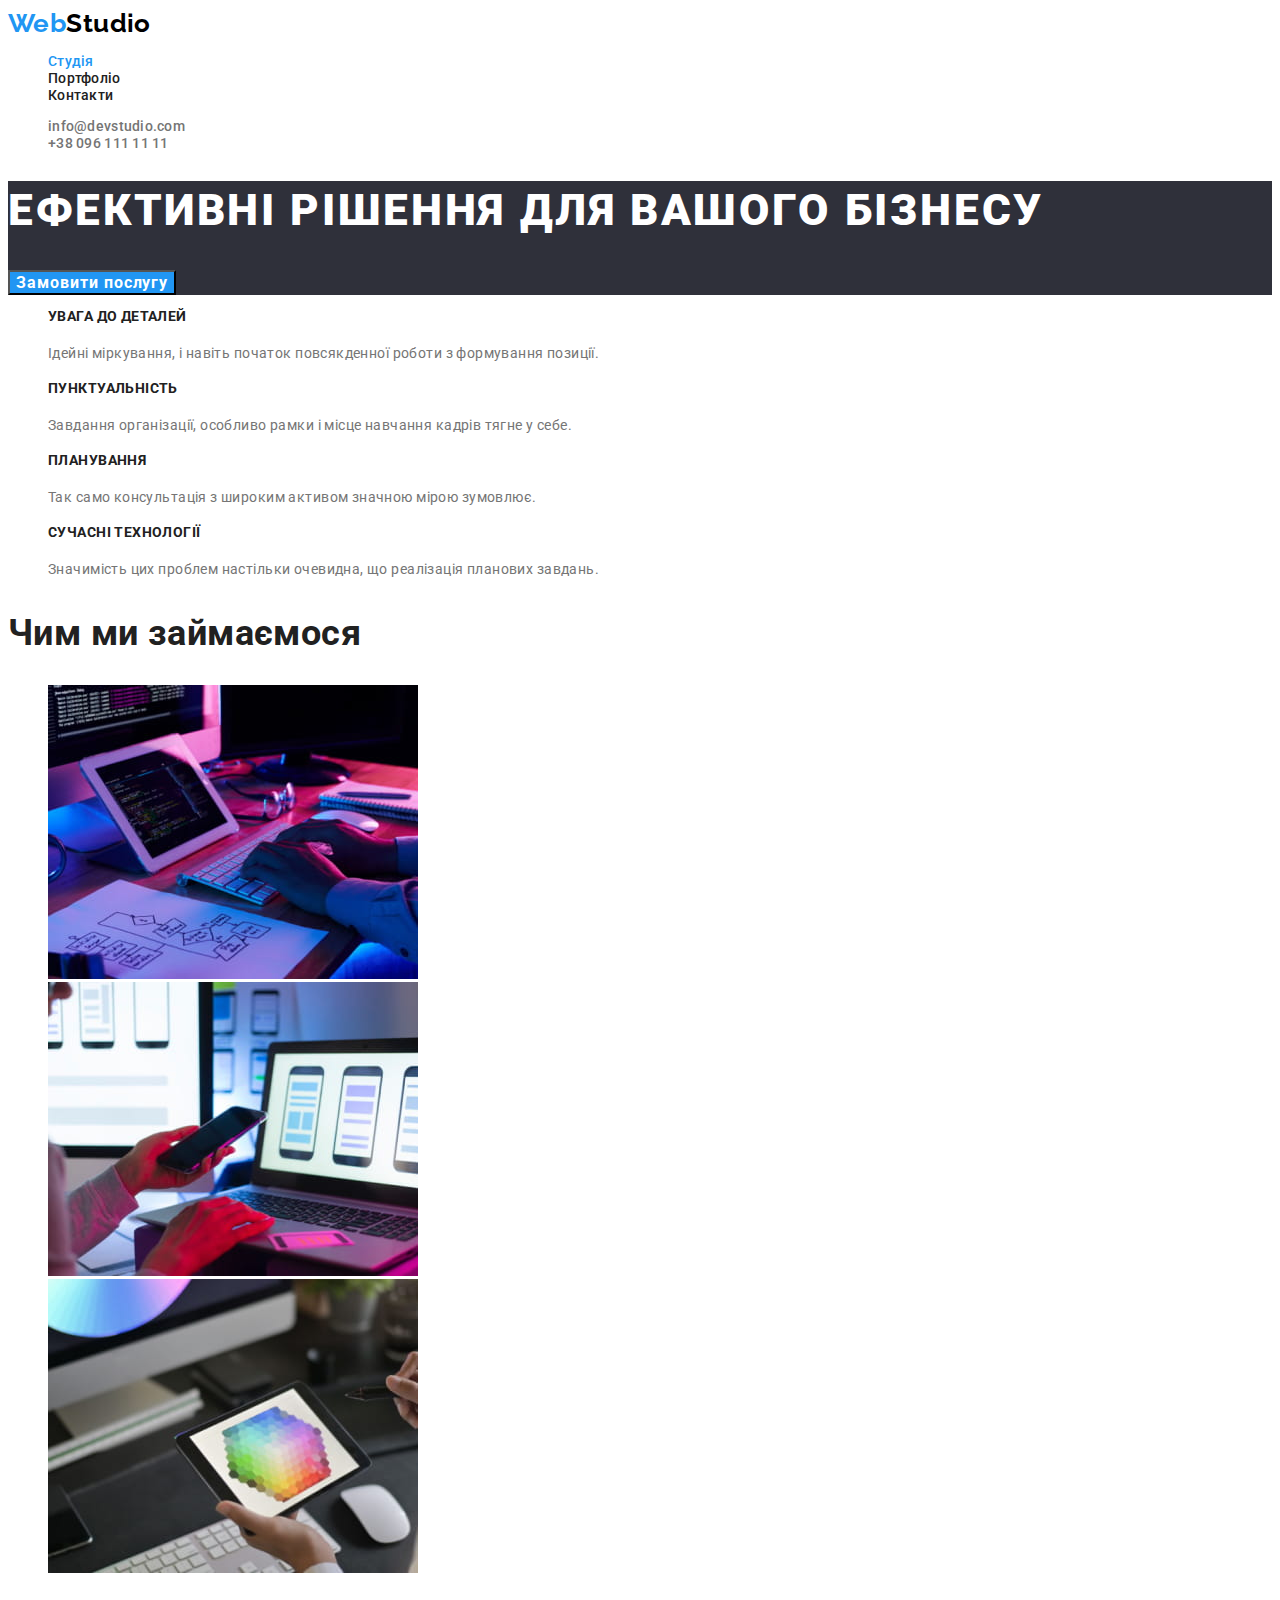
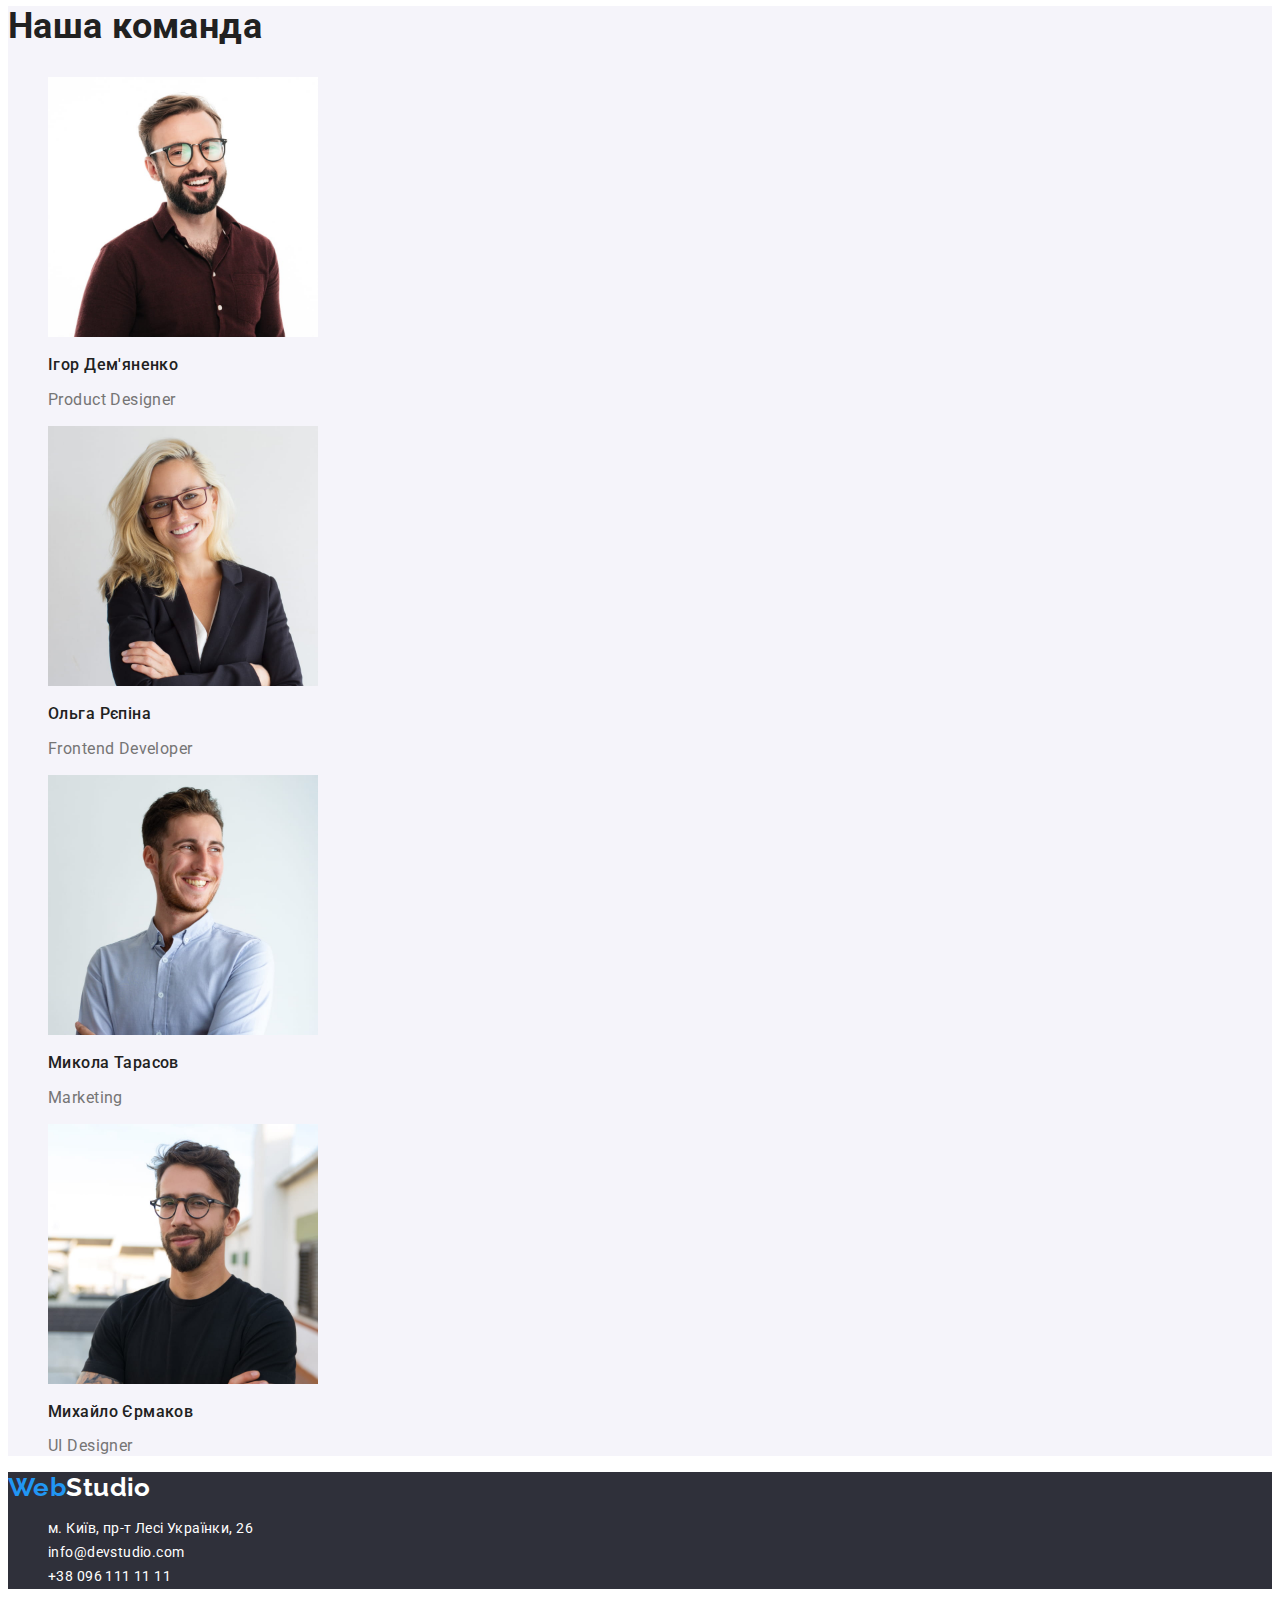
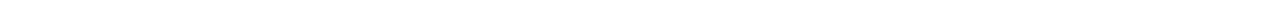
==== index.html @ cea5d0b4 "start" ====
<!DOCTYPE html>
<html lang="uk">
<head>
    <meta charset="UTF-8">
    <meta http-equiv="X-UA-Compatible" content="IE=edge">
    <meta name="viewport" content="width=device-width, initial-scale=1.0">
    <title>Студія</title>
    <link rel="preconnect" href="https://fonts.googleapis.com"> 
<link rel="preconnect" href="https://fonts.gstatic.com" crossorigin> 
<link href="https://fonts.googleapis.com/css2?family=Raleway:wght@700&family=Roboto:wght@400;500;700;900&display=swap" rel="stylesheet">
    <link rel="stylesheet" href="./css/styles.css">
</head>
<body>
    <header class="head">
        <nav class="nav">
            <a href="" lang="en" class="link logo"><span>Web</span>Studio</a>
            <ul class="list nav-list">
                <li class="nav-list-item">
                    <a href="./index.html" class="link nav-list-link active-page">Студія</a>
                </li>
                <li class="nav-list-item">
                    <a href="./portfolio.html" class="link nav-list-link">Портфоліо</a>
                </li>
                <li class="nav-list-item">
                    <a href="" class="link nav-list-link">Контакти</a>
                </li>
            </ul>  
        </nav>
        <ul class="list cont-list">
            <li class="cont-list-item">
                <a href="mailto:info@devstudio.com" class="link nav-list-link cont-list-link">info@devstudio.com</a>
            </li>
            <li class="cont-list-item">
                <a href="tel:+380961111111" class="link nav-list-link cont-list-link">+38 096 111 11 11</a>
            </li>
        </ul>
        
    </header>
    <main>
        <section class="hero">
            <h1 class="main-title">Ефективні рішення для вашого бізнесу</h1>
            <button type="button" class="btn">Замовити послугу</button>
        </section>

        <section class="about">
            <h2 hidden class="about-title">Наші особливості</h2>
            <ul class="list about-list">
                <li class="about-list-item">
                    <h3 class="about-list-title">УВАГА ДО ДЕТАЛЕЙ</h3>
                    <p class="about-list-text">Ідейні міркування, і навіть початок повсякденної роботи з формування позиції.</p>
                </li>
                <li class="about-list-item">
                    <h3 class="about-list-title">ПУНКТУАЛЬНІСТЬ</h3>
                    <p class="about-list-text">Завдання організації, особливо рамки і місце навчання кадрів тягне у себе.</p>
                </li>
                <li class="about-list-item">
                    <h3 class="about-list-title">ПЛАНУВАННЯ</h3>
                    <p class="about-list-text">Так само консультація з широким активом значною мірою зумовлює.</p>
                </li>
                <li class="about-list-item">
                    <h3 class="about-list-title">СУЧАСНІ ТЕХНОЛОГІЇ</h3>
                    <p class="about-list-text">Значимість цих проблем настільки очевидна, що реалізація планових завдань.</p>
                </li>
            </ul>
        </section>

        <section class="work">
            <h2 class="sec-title">Чим ми займаємося</h2>
            <ul class="list work-list">
                <li class="work-list-item">
                    <img src="./images/computerwork.jpg" alt="Праця на комп'ютері" width="370" height="294">
                </li>
                <li class="work-list-item">
                    <img src="./images/phonework.jpg" alt="Праця на телефоні" width="370" height="294">
                </li>
                <li class="work-list-item">
                    <img src="./images/padwork.jpg" alt="Праця на планшеті" width="370" height="294">
                </li>
            </ul>
        </section>

        <section class="team">
            <h2 class="sec-title">Наша команда</h2>
            <ul class="list team-list">
                <li class="team-list-item">
                    <img src="./images/igorphoto.jpg" alt="Фото Ігора" width="270" height="260">
                    <h3 class="team-list-title">Ігор Дем'яненко</h3>
                    <p lang="en" class="team-list-text">Product Designer</p>
                </li>
                <li class="team-list-item">
                    <img src="./images/olgaphoto.jpg" alt="Фото Ольги" width="270" height="260">
                    <h3 class="team-list-title">Ольга Рєпіна</h3>
                    <p lang="en" class="team-list-text">Frontend Developer</p>
                </li>
                <li class="team-list-item">
                    <img src="./images/mikolaphoto.jpg" alt="Фото Миколи" width="270" height="260">
                    <h3 class="team-list-title">Микола Тарасов</h3>
                    <p lang="en" class="team-list-text">Marketing</p>
                </li>
                <li class="team-list-item">
                    <img src="./images/mihailphoto.jpg" alt="Фото Михайла" width="270" height="260">
                    <h3 class="team-list-title">Михайло Єрмаков</h3>
                    <p lang="en" class="team-list-text">UI Designer</p>
                </li>
            </ul>
        </section>
    </main>
    <footer class="foot">
        <a href="" lang="en" class="link logo foot-logo"><span>Web</span>Studio</a>
        <address class="address">
            <ul class="list foot-list">
                <li>
                    <a href="https://goo.gl/maps/CPtrU1FHBa2aNyZL9" target="_blank" rel="noopener noreferrer" class="link foot-list-link">м. Київ, пр-т Лесі Українки, 26</a>
                </li>
                <li>
                    <a href="mailto:info@devstudio.com" class="link foot-list-link">info@devstudio.com</a>
                </li>
                <li>
                    <a href="tel:+380961111111" class="link foot-list-link">+38 096 111 11 11</a>
                </li>
            </ul>

        </address>
    </footer>
</body>
</html>
---- css/styles.css ----
:root {
    --primary-txt-color: #212121;
    --secondary-txt-color: #757575;
    --logo-txt-color: #000000;
    --accent-color: #2196F3;
    --btn-active-color: #188CE8;
    --link-accent-color: rgba(255, 255, 255, 0.6);
    --primary-bg-color: #FFFFFF;
    --secondary-bg-color: #2F303A;
    --team-bg-color: #F5F4FA;
}
body {
    color: var(--primary-txt-color);
    font-family: "Roboto", sans-serif;
    font-size: 14px;
    letter-spacing: 0.03em;
}
.list {
    list-style: none;
}
.link {
    text-decoration: none;
}

/* components */
.logo {
    color: var(--logo-txt-color);
    font-family: "Raleway", sans-serif;
    font-weight: 700;
    font-size: 26px;
    line-height: 1.19;
}
.logo span {
    color: var(--accent-color);
}
.sec-title {
    font-size: 36px;
    line-height: 1.16;
}

/* header */
.head {
    background-color: var(--primary-bg-color);
}
.nav-list-link {
    color: var(--primary-txt-color);
    font-weight: 500;
    line-height: 1.14;
    letter-spacing: 0.02em;
}
.nav-list-link:hover, .nav-list-link:focus {
    color: var(--accent-color);
}
.nav-list-link.active-page {
    color: var(--accent-color);
}
.cont-list-link {
    color: var(--secondary-txt-color);
}
.cont-list-link:hover, .cont-list-link:focus {
    color: var(--accent-color);
}

/* студія main */
.hero {
    background-color: var(--secondary-bg-color);
}
.main-title {
    color: var(--primary-bg-color);
    font-weight: 900;
    font-size: 44px;
    line-height: 1.36;
    letter-spacing: 0.06em;
    text-transform: uppercase;
}
.btn {
    color: var(--primary-bg-color);
    background-color: var(--accent-color);
    font-family: "Roboto", sans-serif;
    font-weight: 700;
    font-size: 16px;
    letter-spacing: 0.06em;
    cursor: pointer;
}
.btn:active {
    background-color: var(--btn-active-color);
}

.about {
    background-color: var(--primary-bg-color);
}
.about-list-title {
    font-size: 14px;
    line-height: 1.14;
    text-transform: uppercase;
}
.about-list-text {
    color: var(--secondary-txt-color);
    line-height: 2;
}

.work {
    background-color: var(--primary-bg-color);
}

.team {
    background-color: var(--team-bg-color);
}
.team-list-title {
    font-weight: 500;
    font-size: 16px;
    line-height: 1.18;
}
.team-list-text {
    color: var(--secondary-txt-color);
    font-size: 16px;
    line-height: 1.18;
}

/* портфоліо main */
.port {
    background-color: var(--primary-bg-color);
}
.port-btn {
    color: var(--primary-txt-color);
    background-color: var(--team-bg-color);
    font-family: "Roboto", sans-serif;
    font-weight: 500;
    font-size: 16px;
    line-height: 1.62;
    letter-spacing: 0.03em;
    cursor: pointer;
}
.port-btn:hover, .port-btn:focus {
    color: var(--primary-bg-color);
    background-color: var(--accent-color);
}
.port-list-title {
    font-size: 18px;
    line-height: 2;
    letter-spacing: 0.06em;
}
.port-list-text {
    color: var(--secondary-txt-color);
    font-size: 16px;
    line-height: 1.87;
} 

/* footer */
.foot {
    background-color: var(--secondary-bg-color);
}
.foot-logo {
    color: var(--primary-bg-color);
}
.address {
    font-style: normal;
}
.foot-list-link {
    color: var(--primary-bg-color);
    line-height: 1.71;
}
.foot-list-link:hover, .foot-list-link:focus {
    color: var(--link-accent-color);
}
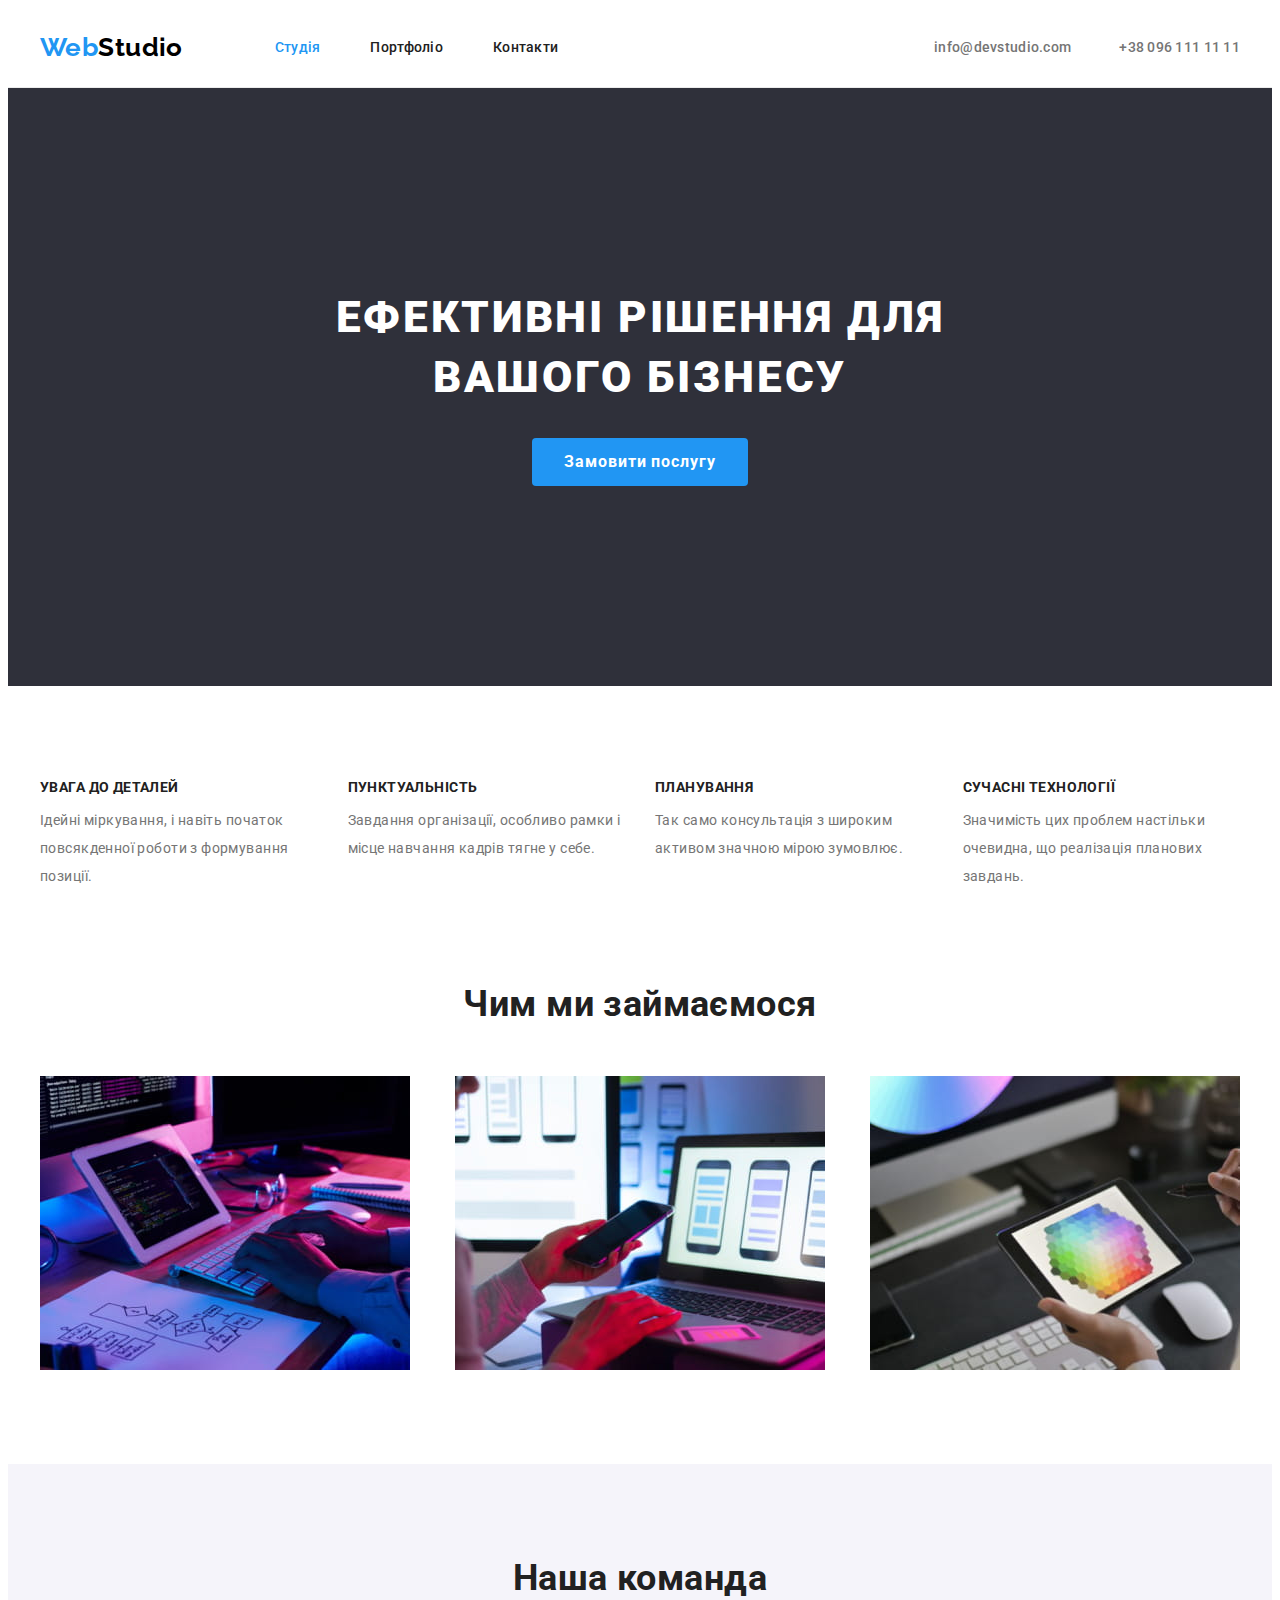
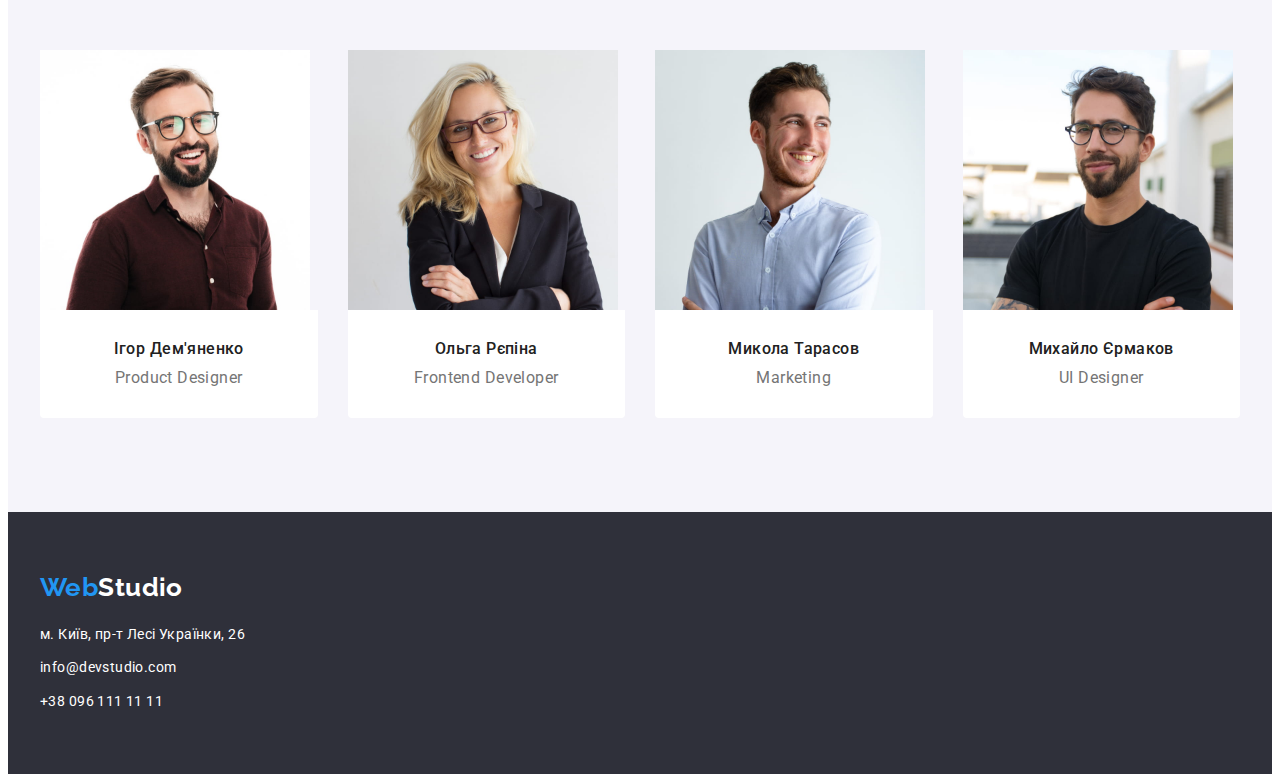
==== commit 4230dc59: "finish" ====
--- a/index.html
+++ b/index.html
@@ -6,121 +6,136 @@
     <meta name="viewport" content="width=device-width, initial-scale=1.0">
     <title>Студія</title>
     <link rel="preconnect" href="https://fonts.googleapis.com"> 
-<link rel="preconnect" href="https://fonts.gstatic.com" crossorigin> 
-<link href="https://fonts.googleapis.com/css2?family=Raleway:wght@700&family=Roboto:wght@400;500;700;900&display=swap" rel="stylesheet">
+    <link rel="preconnect" href="https://fonts.gstatic.com" crossorigin> 
+    <link href="https://fonts.googleapis.com/css2?family=Raleway:wght@700&family=Roboto:wght@400;500;700;900&display=swap" rel="stylesheet">
+    <link rel="stylesheet" href="https://cdnjs.cloudflare.com/ajax/libs/modern-normalize/1.1.0/modern-normalize.min.css" integrity="sha512-wpPYUAdjBVSE4KJnH1VR1HeZfpl1ub8YT/NKx4PuQ5NmX2tKuGu6U/JRp5y+Y8XG2tV+wKQpNHVUX03MfMFn9Q==" crossorigin="anonymous" referrerpolicy="no-referrer" />
     <link rel="stylesheet" href="./css/styles.css">
 </head>
 <body>
     <header class="head">
-        <nav class="nav">
-            <a href="" lang="en" class="link logo"><span>Web</span>Studio</a>
-            <ul class="list nav-list">
-                <li class="nav-list-item">
-                    <a href="./index.html" class="link nav-list-link active-page">Студія</a>
+        <div class="container head-container">
+            <nav class="nav">
+                <a href="" lang="en" class="link logo"><span>Web</span>Studio</a>
+                <ul class="list nav-list">
+                    <li class="nav-list-item">
+                        <a href="./index.html" class="link nav-list-link active-page">Студія</a>
+                    </li>
+                    <li class="nav-list-item">
+                        <a href="./portfolio.html" class="link nav-list-link">Портфоліо</a>
+                    </li>
+                    <li class="nav-list-item">
+                        <a href="" class="link nav-list-link">Контакти</a>
+                    </li>
+                </ul>  
+            </nav>
+            <ul class="list cont-list">
+                <li class="cont-list-item">
+                    <a href="mailto:info@devstudio.com" class="link nav-list-link cont-list-link">info@devstudio.com</a>
                 </li>
-                <li class="nav-list-item">
-                    <a href="./portfolio.html" class="link nav-list-link">Портфоліо</a>
+                <li class="cont-list-item">
+                    <a href="tel:+380961111111" class="link nav-list-link cont-list-link">+38 096 111 11 11</a>
                 </li>
-                <li class="nav-list-item">
-                    <a href="" class="link nav-list-link">Контакти</a>
-                </li>
-            </ul>  
-        </nav>
-        <ul class="list cont-list">
-            <li class="cont-list-item">
-                <a href="mailto:info@devstudio.com" class="link nav-list-link cont-list-link">info@devstudio.com</a>
-            </li>
-            <li class="cont-list-item">
-                <a href="tel:+380961111111" class="link nav-list-link cont-list-link">+38 096 111 11 11</a>
-            </li>
-        </ul>
+            </ul>
+        </div>
         
     </header>
     <main>
         <section class="hero">
-            <h1 class="main-title">Ефективні рішення для вашого бізнесу</h1>
-            <button type="button" class="btn">Замовити послугу</button>
+            <div class="container">
+                <h1 class="main-title">Ефективні рішення для вашого бізнесу</h1>
+                <button type="button" class="btn">Замовити послугу</button>
+            </div>
         </section>
 
-        <section class="about">
-            <h2 hidden class="about-title">Наші особливості</h2>
-            <ul class="list about-list">
-                <li class="about-list-item">
-                    <h3 class="about-list-title">УВАГА ДО ДЕТАЛЕЙ</h3>
-                    <p class="about-list-text">Ідейні міркування, і навіть початок повсякденної роботи з формування позиції.</p>
-                </li>
-                <li class="about-list-item">
-                    <h3 class="about-list-title">ПУНКТУАЛЬНІСТЬ</h3>
-                    <p class="about-list-text">Завдання організації, особливо рамки і місце навчання кадрів тягне у себе.</p>
-                </li>
-                <li class="about-list-item">
-                    <h3 class="about-list-title">ПЛАНУВАННЯ</h3>
-                    <p class="about-list-text">Так само консультація з широким активом значною мірою зумовлює.</p>
-                </li>
-                <li class="about-list-item">
-                    <h3 class="about-list-title">СУЧАСНІ ТЕХНОЛОГІЇ</h3>
-                    <p class="about-list-text">Значимість цих проблем настільки очевидна, що реалізація планових завдань.</p>
-                </li>
-            </ul>
+        <section class="about section">
+            <div class="container">
+                <ul class="list about-list">
+                    <li class="about-list-item">
+                        <h3 class="about-list-title">УВАГА ДО ДЕТАЛЕЙ</h3>
+                        <p class="about-list-text">Ідейні міркування, і навіть початок повсякденної роботи з формування позиції.</p>
+                    </li>
+                    <li class="about-list-item">
+                        <h3 class="about-list-title">ПУНКТУАЛЬНІСТЬ</h3>
+                        <p class="about-list-text">Завдання організації, особливо рамки і місце навчання кадрів тягне у себе.</p>
+                    </li>
+                    <li class="about-list-item">
+                        <h3 class="about-list-title">ПЛАНУВАННЯ</h3>
+                        <p class="about-list-text">Так само консультація з широким активом значною мірою зумовлює.</p>
+                    </li>
+                    <li class="about-list-item">
+                        <h3 class="about-list-title">СУЧАСНІ ТЕХНОЛОГІЇ</h3>
+                        <p class="about-list-text">Значимість цих проблем настільки очевидна, що реалізація планових завдань.</p>
+                    </li>
+                </ul>
+                <h2 class="sec-title">Чим ми займаємося</h2>
+                <ul class="list work-list">
+                    <li class="work-list-item">
+                        <img src="./images/computerwork.jpg" alt="Праця на комп'ютері" width="370" height="294">
+                    </li>
+                    <li class="work-list-item">
+                        <img src="./images/phonework.jpg" alt="Праця на телефоні" width="370" height="294">
+                    </li>
+                    <li class="work-list-item">
+                        <img src="./images/padwork.jpg" alt="Праця на планшеті" width="370" height="294">
+                    </li>
+                </ul>
+            </div>
         </section>
 
-        <section class="work">
-            <h2 class="sec-title">Чим ми займаємося</h2>
-            <ul class="list work-list">
-                <li class="work-list-item">
-                    <img src="./images/computerwork.jpg" alt="Праця на комп'ютері" width="370" height="294">
-                </li>
-                <li class="work-list-item">
-                    <img src="./images/phonework.jpg" alt="Праця на телефоні" width="370" height="294">
-                </li>
-                <li class="work-list-item">
-                    <img src="./images/padwork.jpg" alt="Праця на планшеті" width="370" height="294">
-                </li>
-            </ul>
-        </section>
-
-        <section class="team">
-            <h2 class="sec-title">Наша команда</h2>
-            <ul class="list team-list">
-                <li class="team-list-item">
-                    <img src="./images/igorphoto.jpg" alt="Фото Ігора" width="270" height="260">
-                    <h3 class="team-list-title">Ігор Дем'яненко</h3>
-                    <p lang="en" class="team-list-text">Product Designer</p>
-                </li>
-                <li class="team-list-item">
-                    <img src="./images/olgaphoto.jpg" alt="Фото Ольги" width="270" height="260">
-                    <h3 class="team-list-title">Ольга Рєпіна</h3>
-                    <p lang="en" class="team-list-text">Frontend Developer</p>
-                </li>
-                <li class="team-list-item">
-                    <img src="./images/mikolaphoto.jpg" alt="Фото Миколи" width="270" height="260">
-                    <h3 class="team-list-title">Микола Тарасов</h3>
-                    <p lang="en" class="team-list-text">Marketing</p>
-                </li>
-                <li class="team-list-item">
-                    <img src="./images/mihailphoto.jpg" alt="Фото Михайла" width="270" height="260">
-                    <h3 class="team-list-title">Михайло Єрмаков</h3>
-                    <p lang="en" class="team-list-text">UI Designer</p>
-                </li>
-            </ul>
+        <section class="team section">
+            <div class="container">
+                <h2 class="sec-title">Наша команда</h2>
+                <ul class="list team-list">
+                    <li class="team-list-item">
+                        <img src="./images/igorphoto.jpg" alt="Фото Ігора" width="270" height="260">
+                            <div class="team-list-box">
+                                <h3 class="team-list-title">Ігор Дем'яненко</h3>
+                                <p lang="en" class="team-list-text">Product Designer</p>
+                            </div>
+                    </li>
+                    <li class="team-list-item">
+                        <img src="./images/olgaphoto.jpg" alt="Фото Ольги" width="270" height="260">
+                            <div class="team-list-box">
+                                <h3 class="team-list-title">Ольга Рєпіна</h3>
+                                <p lang="en" class="team-list-text">Frontend Developer</p>
+                            </div>
+                    </li>
+                    <li class="team-list-item">
+                        <img src="./images/mikolaphoto.jpg" alt="Фото Миколи" width="270" height="260">
+                            <div class="team-list-box">
+                                <h3 class="team-list-title">Микола Тарасов</h3>
+                                <p lang="en" class="team-list-text">Marketing</p>
+                            </div>
+                    </li>
+                    <li class="team-list-item">
+                        <img src="./images/mihailphoto.jpg" alt="Фото Михайла" width="270" height="260">
+                            <div class="team-list-box">
+                                <h3 class="team-list-title">Михайло Єрмаков</h3>
+                                <p lang="en" class="team-list-text">UI Designer</p>
+                            </div>
+                    </li>
+                </ul>
+            </div>
         </section>
     </main>
     <footer class="foot">
-        <a href="" lang="en" class="link logo foot-logo"><span>Web</span>Studio</a>
-        <address class="address">
-            <ul class="list foot-list">
-                <li>
-                    <a href="https://goo.gl/maps/CPtrU1FHBa2aNyZL9" target="_blank" rel="noopener noreferrer" class="link foot-list-link">м. Київ, пр-т Лесі Українки, 26</a>
-                </li>
-                <li>
-                    <a href="mailto:info@devstudio.com" class="link foot-list-link">info@devstudio.com</a>
-                </li>
-                <li>
-                    <a href="tel:+380961111111" class="link foot-list-link">+38 096 111 11 11</a>
-                </li>
-            </ul>
-
-        </address>
+        <div class="container">
+            <a href="" lang="en" class="link logo foot-logo"><span>Web</span>Studio</a>
+            <address>
+                <ul class="list foot-list">
+                    <li class="foot-list-item">
+                        <a href="https://goo.gl/maps/CPtrU1FHBa2aNyZL9" target="_blank" rel="noopener noreferrer" class="link foot-list-link">м. Київ, пр-т Лесі Українки, 26</a>
+                    </li>
+                    <li class="foot-list-item">
+                        <a href="mailto:info@devstudio.com" class="link foot-list-link">info@devstudio.com</a>
+                    </li>
+                    <li class="foot-list-item">
+                        <a href="tel:+380961111111" class="link foot-list-link">+38 096 111 11 11</a>
+                    </li>
+                </ul>
+    
+            </address>
+        </div>
     </footer>
 </body>
 </html>--- a/css/styles.css
+++ b/css/styles.css
@@ -16,6 +16,21 @@
     font-size: 14px;
     letter-spacing: 0.03em;
 }
+h1, h2, h3, p {
+    margin-top: 0;
+    margin-bottom: 0;
+}
+ul, ol {
+    margin-top: 0;
+    margin-bottom: 0;
+    padding-left: 0;
+}
+img {
+    display: block;
+}
+address {
+    font-style: normal;
+}
 .list {
     list-style: none;
 }
@@ -24,6 +39,13 @@
 }
 
 /* components */
+.container {
+    width: 1200px;
+    margin-left: auto;
+    margin-right: auto;
+    padding-left: 15px;
+    padding-right: 15px;
+}
 .logo {
     color: var(--logo-txt-color);
     font-family: "Raleway", sans-serif;
@@ -37,11 +59,38 @@
 .sec-title {
     font-size: 36px;
     line-height: 1.16;
+    text-align: center;
+}
+.section {
+    padding-top: 94px;
+    padding-bottom: 94px;
 }
 
 /* header */
 .head {
     background-color: var(--primary-bg-color);
+    padding-top: 24px;
+    padding-bottom: 24px;
+    border-bottom: 1px solid #ECECEC;
+}
+.head-container {
+    display: flex;
+    align-items: center;
+    justify-content: space-between;
+}
+.nav {
+    display: flex;
+    align-items: center;
+}
+.nav-list {
+    display: flex;
+    align-items: center;
+}
+.nav .logo {
+    margin-right: 92px;
+}
+.nav-list-item:not(:last-child) {
+    margin-right: 50px;
 }
 .nav-list-link {
     color: var(--primary-txt-color);
@@ -55,6 +104,13 @@
 .nav-list-link.active-page {
     color: var(--accent-color);
 }
+.cont-list {
+   display: flex;
+   align-items: center;
+}
+.cont-list-item:first-child {
+    margin-right: 48px;
+}
 .cont-list-link {
     color: var(--secondary-txt-color);
 }
@@ -65,6 +121,8 @@
 /* студія main */
 .hero {
     background-color: var(--secondary-bg-color);
+    padding-top: 200px;
+    padding-bottom: 200px;
 }
 .main-title {
     color: var(--primary-bg-color);
@@ -73,15 +131,28 @@
     line-height: 1.36;
     letter-spacing: 0.06em;
     text-transform: uppercase;
+    margin-bottom: 30px;
+    width: 696px;
+    margin-left: auto;
+    margin-right: auto;
+    text-align: center;
 }
 .btn {
+    min-width: 216px;
+    padding: 10px 22px;
+    border: none;
+    border-radius: 4px;
     color: var(--primary-bg-color);
     background-color: var(--accent-color);
     font-family: "Roboto", sans-serif;
     font-weight: 700;
     font-size: 16px;
+    line-height: 1.8;
     letter-spacing: 0.06em;
     cursor: pointer;
+    display: block;
+    margin-left: auto;
+    margin-right: auto;
 }
 .btn:active {
     background-color: var(--btn-active-color);
@@ -89,33 +160,65 @@
 
 .about {
     background-color: var(--primary-bg-color);
+}
+.about-list {
+    display: flex;
+    margin-left: -30px;
+    margin-bottom: 94px;
+}
+.about-list-item {
+    flex-basis: calc((100% - 90px) / 4);
+    margin-left: 30px;
 }
 .about-list-title {
     font-size: 14px;
     line-height: 1.14;
     text-transform: uppercase;
+    margin-bottom: 10px;
 }
 .about-list-text {
     color: var(--secondary-txt-color);
     line-height: 2;
 }
-
-.work {
-    background-color: var(--primary-bg-color);
-}
-
+.about .sec-title {
+    margin-bottom: 50px;
+}
+.work-list {
+    display: flex;
+    justify-content: space-between;
+}
 .team {
     background-color: var(--team-bg-color);
 }
+.team .sec-title {
+    margin-bottom: 50px;
+}
+.team-list {
+    display: flex;
+    margin-left: -30px;
+}
+.team-list-item {
+    flex-basis: calc((100% - 120px) / 4);
+    margin-left: 30px;
+}
+.team-list-box {
+    background-color: var(--primary-bg-color);
+    border-bottom-left-radius: 4px;
+    border-bottom-right-radius: 4px;
+    padding: 30px 60px;
+}
 .team-list-title {
     font-weight: 500;
     font-size: 16px;
     line-height: 1.18;
+    text-align: center;
+    margin-bottom: 10px;
 }
 .team-list-text {
     color: var(--secondary-txt-color);
     font-size: 16px;
     line-height: 1.18;
+    text-align: center;
 }
 
 /* портфоліо main */
@@ -131,6 +234,10 @@
     line-height: 1.62;
     letter-spacing: 0.03em;
     cursor: pointer;
+    padding: 8px 20px;
+    border: none;
+    border-radius: 4px;
+
 }
 .port-btn:hover, .port-btn:focus {
     color: var(--primary-bg-color);
@@ -140,23 +247,52 @@
     font-size: 18px;
     line-height: 2;
     letter-spacing: 0.06em;
+    margin-bottom: 4px;
 }
 .port-list-text {
     color: var(--secondary-txt-color);
     font-size: 16px;
     line-height: 1.87;
-} 
+    
+}
+.port-btn-list {
+    display: flex;
+    justify-content: center;
+    margin-bottom: 50px;
+}
+
+.port-btn-item:not(:last-child) {
+    margin-right: 8px;
+}
+.port-list {
+    display: flex;
+    flex-wrap: wrap;
+    margin-left: -30px;
+    margin-top: -30px;
+}
+.port-list-item {
+    flex-basis: calc((100% - 90px) / 3);
+    margin-left: 30px;
+    margin-top: 30px;
+}
+.port-list-box {
+    padding: 20px 24px;
+    border: 1px solid #EEEEEE;
+    border-top: 0;
+}
 
 /* footer */
 .foot {
     background-color: var(--secondary-bg-color);
+    padding-top: 60px;
+    padding-bottom: 60px;
 }
 .foot-logo {
     color: var(--primary-bg-color);
-}
-.address {
-    font-style: normal;
-}
+    display: inline-block;
+    margin-bottom: 20px;
+}
+
 .foot-list-link {
     color: var(--primary-bg-color);
     line-height: 1.71;
@@ -164,3 +300,7 @@
 .foot-list-link:hover, .foot-list-link:focus {
     color: var(--link-accent-color);
 }
+.foot-list-item:not(:last-child) {
+    margin-bottom: 10px;
+}
+/* border #EEEEEE */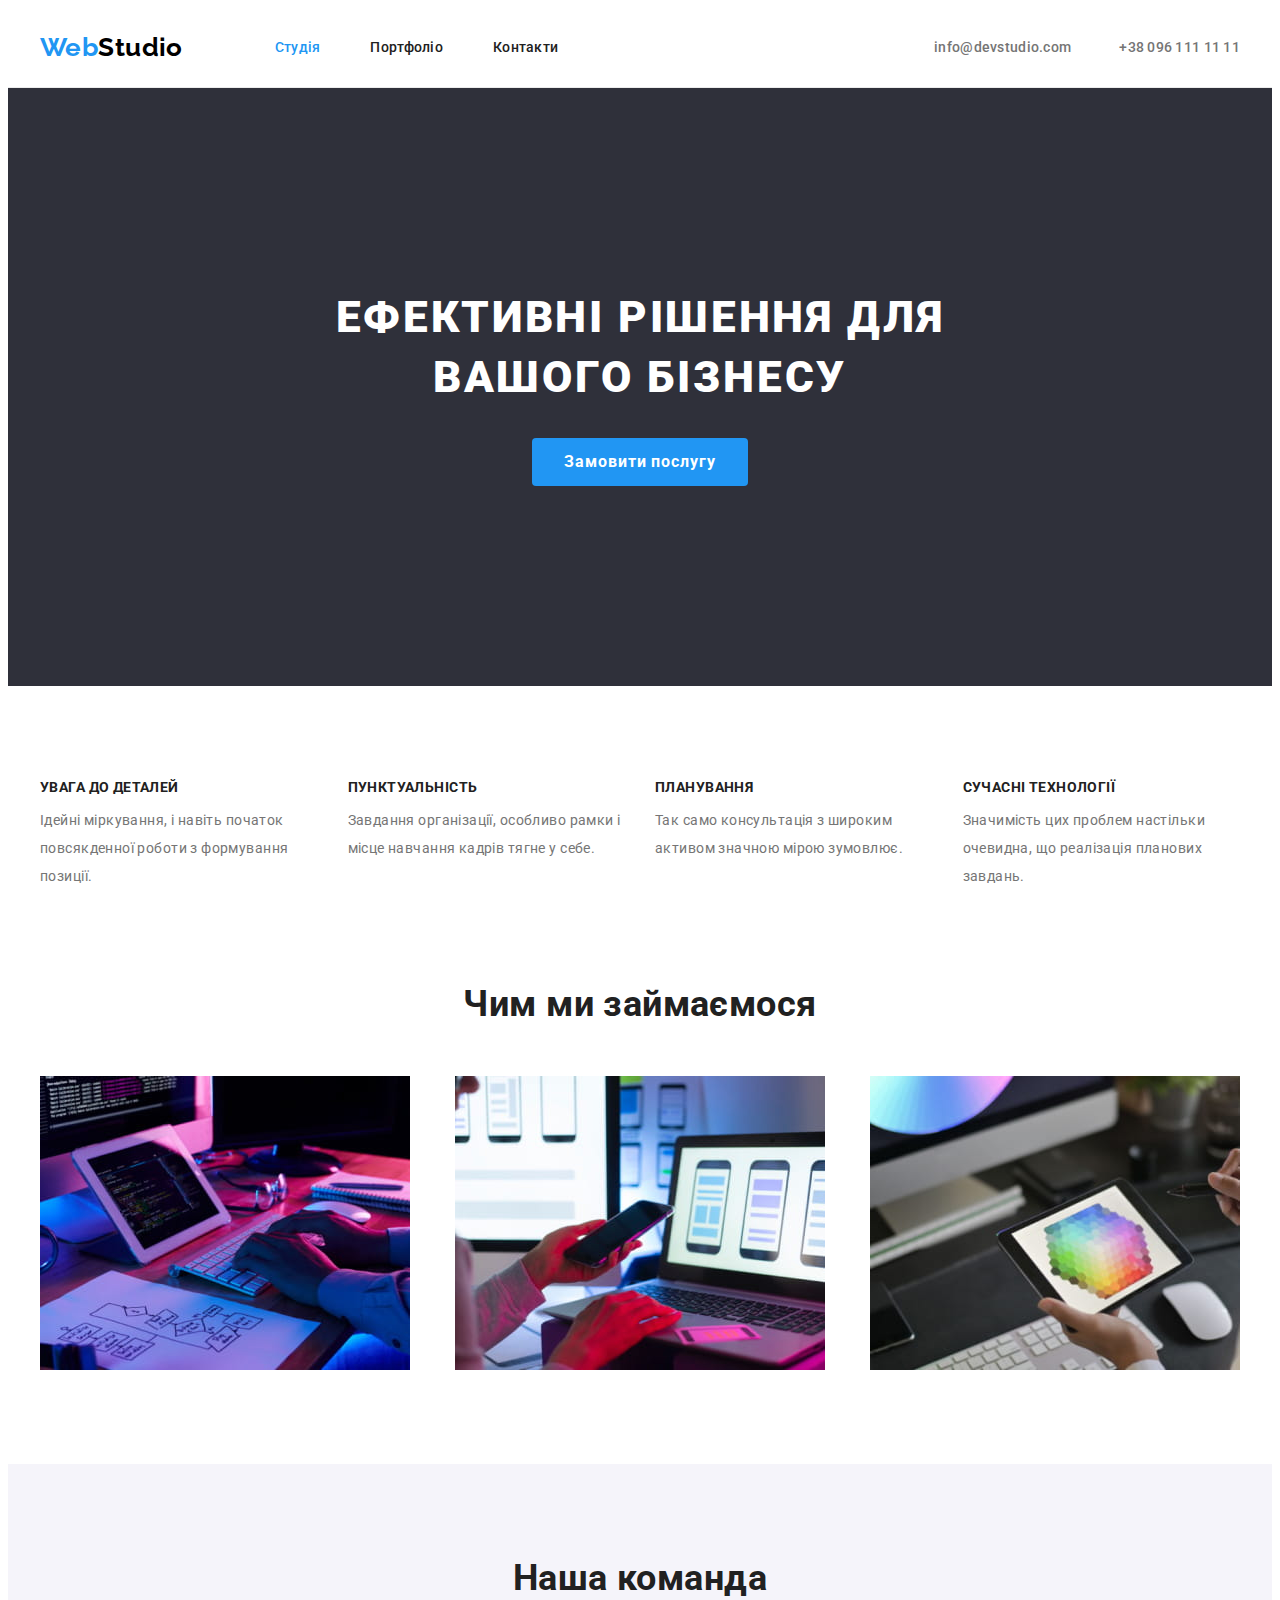
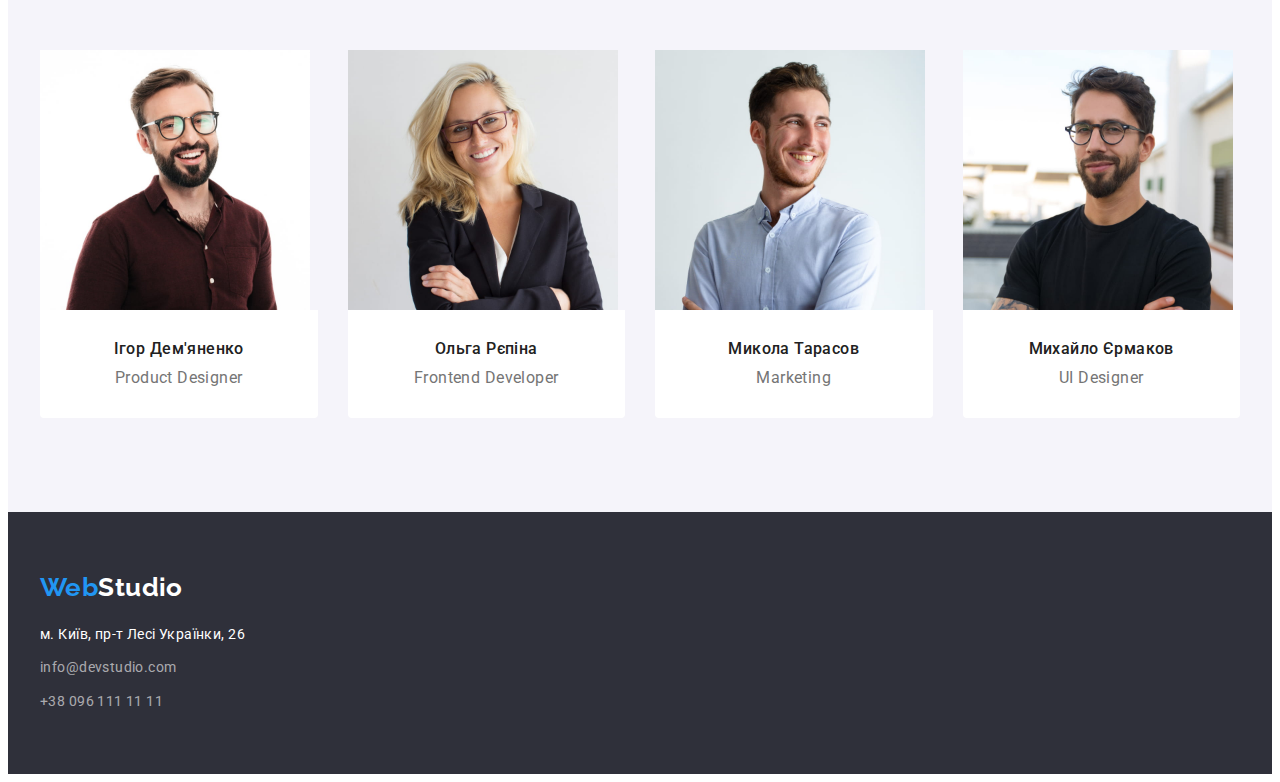
==== commit 687be43d: "fix section and footer link color" ====
--- a/index.html
+++ b/index.html
@@ -8,7 +8,7 @@
     <link rel="preconnect" href="https://fonts.googleapis.com"> 
     <link rel="preconnect" href="https://fonts.gstatic.com" crossorigin> 
     <link href="https://fonts.googleapis.com/css2?family=Raleway:wght@700&family=Roboto:wght@400;500;700;900&display=swap" rel="stylesheet">
-    <link rel="stylesheet" href="https://cdnjs.cloudflare.com/ajax/libs/modern-normalize/1.1.0/modern-normalize.min.css" integrity="sha512-wpPYUAdjBVSE4KJnH1VR1HeZfpl1ub8YT/NKx4PuQ5NmX2tKuGu6U/JRp5y+Y8XG2tV+wKQpNHVUX03MfMFn9Q==" crossorigin="anonymous" referrerpolicy="no-referrer" />
+    <link rel="stylesheet" href="https://cdnjs.cloudflare.com/ajax/libs/modern-normalize/1.1.0/modern-normalize.min.css" integrity="sha512-wpPYUAdjBVSE4KJnH1VR1HeZfpl1ub8YT/NKx4PuQ5NmX2tKuGu6U/JRp5y+Y8XG2tV+wKQpNHVUX03MfMFn9Q==" crossorigin="anonymous" referrerpolicy="no-referrer">
     <link rel="stylesheet" href="./css/styles.css">
 </head>
 <body>
@@ -49,6 +49,7 @@
 
         <section class="about section">
             <div class="container">
+                <h2 class="about-title">Наші особливості</h2>
                 <ul class="list about-list">
                     <li class="about-list-item">
                         <h3 class="about-list-title">УВАГА ДО ДЕТАЛЕЙ</h3>
@@ -67,6 +68,12 @@
                         <p class="about-list-text">Значимість цих проблем настільки очевидна, що реалізація планових завдань.</p>
                     </li>
                 </ul>
+                
+            </div>
+        </section>
+
+        <section class="work section">
+            <div class="container">
                 <h2 class="sec-title">Чим ми займаємося</h2>
                 <ul class="list work-list">
                     <li class="work-list-item">
@@ -80,6 +87,7 @@
                     </li>
                 </ul>
             </div>
+
         </section>
 
         <section class="team section">
@@ -127,10 +135,10 @@
                         <a href="https://goo.gl/maps/CPtrU1FHBa2aNyZL9" target="_blank" rel="noopener noreferrer" class="link foot-list-link">м. Київ, пр-т Лесі Українки, 26</a>
                     </li>
                     <li class="foot-list-item">
-                        <a href="mailto:info@devstudio.com" class="link foot-list-link">info@devstudio.com</a>
+                        <a href="mailto:info@devstudio.com" class="link foot-list-link foot-link-col">info@devstudio.com</a>
                     </li>
                     <li class="foot-list-item">
-                        <a href="tel:+380961111111" class="link foot-list-link">+38 096 111 11 11</a>
+                        <a href="tel:+380961111111" class="link foot-list-link foot-link-col">+38 096 111 11 11</a>
                     </li>
                 </ul>
     
--- a/css/styles.css
+++ b/css/styles.css
@@ -161,10 +161,12 @@
 .about {
     background-color: var(--primary-bg-color);
 }
+.about-title {
+    display: none;
+}
 .about-list {
     display: flex;
     margin-left: -30px;
-    margin-bottom: 94px;
 }
 .about-list-item {
     flex-basis: calc((100% - 90px) / 4);
@@ -180,9 +182,13 @@
     color: var(--secondary-txt-color);
     line-height: 2;
 }
-.about .sec-title {
+.work.section {
+    padding-top: 0;
+}
+.work .sec-title {
     margin-bottom: 50px;
 }
+
 .work-list {
     display: flex;
     justify-content: space-between;
@@ -297,7 +303,7 @@
     color: var(--primary-bg-color);
     line-height: 1.71;
 }
-.foot-list-link:hover, .foot-list-link:focus {
+.foot-link-col {
     color: var(--link-accent-color);
 }
 .foot-list-item:not(:last-child) {
